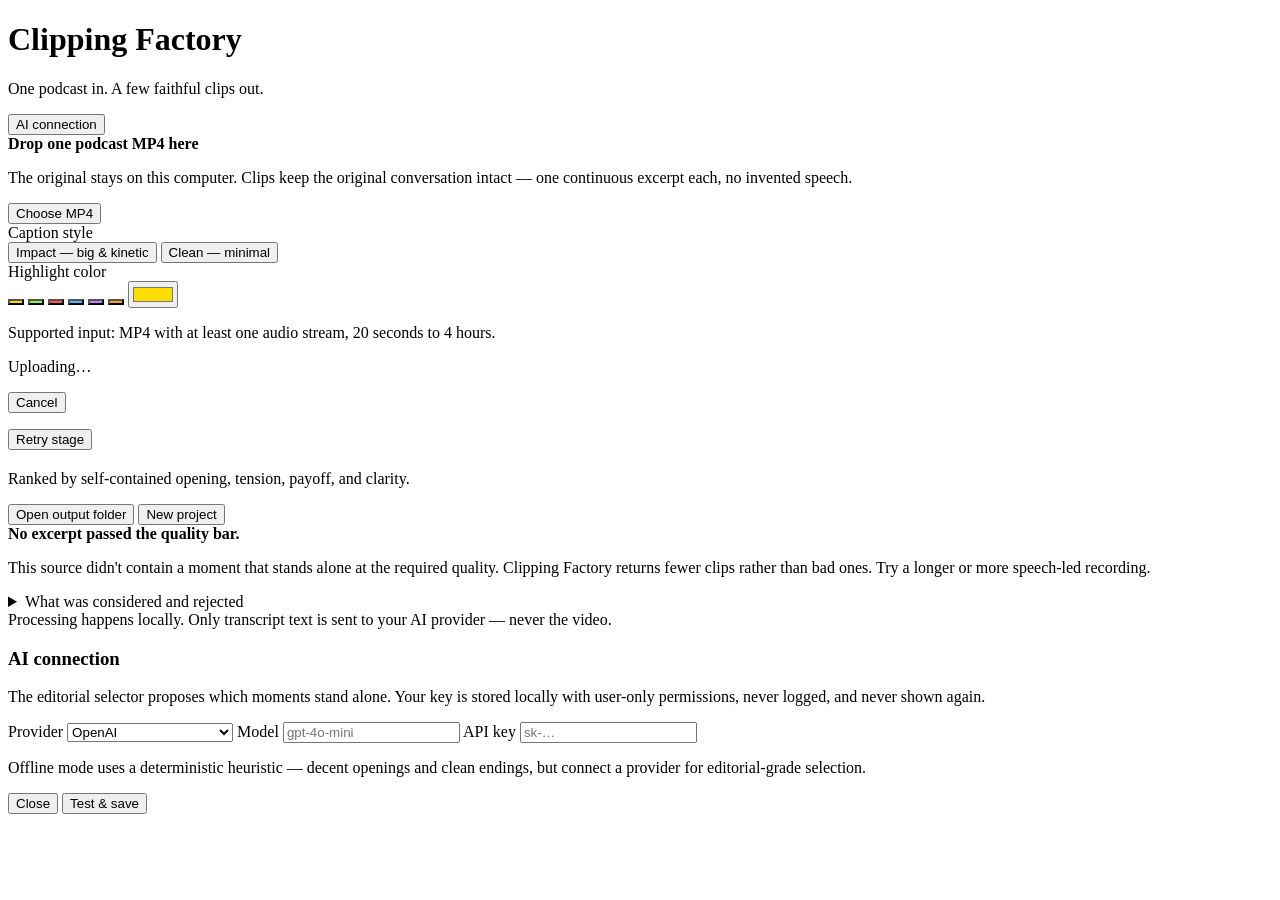
==== static/index.html @ 66ac137c "chore: snapshot original clipping factory" ====
<!doctype html>
<html lang="en">
<head>
  <meta charset="utf-8">
  <meta name="viewport" content="width=device-width, initial-scale=1">
  <title>Clipping Factory</title>
  <link rel="stylesheet" href="/styles.css">
</head>
<body>
  <div class="shell">
    <header>
      <div>
        <h1>Clipping Factory</h1>
        <p class="muted tagline">One podcast in. A few faithful clips out.</p>
      </div>
      <button id="ai-btn" type="button">
        <span id="ai-dot" class="dot"></span>
        <span id="ai-label">AI connection</span>
      </button>
    </header>

    <div id="setup-banner" class="banner hidden"></div>
    <div id="warning-banner" class="banner warn hidden"></div>

    <!-- Empty / import state -->
    <section id="upload-state">
      <div id="drop" class="upload">
        <strong>Drop one podcast MP4 here</strong>
        <p class="muted">The original stays on this computer. Clips keep the original conversation intact — one continuous excerpt each, no invented speech.</p>
        <button id="choose-btn" class="primary" type="button">Choose MP4</button>
        <input id="file-input" type="file" accept="video/mp4,.mp4,.m4v" hidden>
        <div class="style-pick">
          <span class="muted small">Caption style</span>
          <div class="seg" role="radiogroup">
            <button type="button" class="seg-btn active" data-style="impact">Impact — big &amp; kinetic</button>
            <button type="button" class="seg-btn" data-style="clean">Clean — minimal</button>
          </div>
        </div>
        <div class="style-pick">
          <span class="muted small">Highlight color</span>
          <div class="swatches" role="radiogroup">
            <button type="button" class="swatch active" data-color="#FFDD00" style="background:#FFDD00" title="Yellow"></button>
            <button type="button" class="swatch" data-color="#7CFF4F" style="background:#7CFF4F" title="Green"></button>
            <button type="button" class="swatch" data-color="#FF4F4F" style="background:#FF4F4F" title="Red"></button>
            <button type="button" class="swatch" data-color="#4FB5FF" style="background:#4FB5FF" title="Blue"></button>
            <button type="button" class="swatch" data-color="#C77DFF" style="background:#C77DFF" title="Purple"></button>
            <button type="button" class="swatch" data-color="#FF9F1C" style="background:#FF9F1C" title="Orange"></button>
            <input type="color" id="custom-color" value="#FFDD00" title="Custom color">
          </div>
        </div>
        <p class="muted small">Supported input: MP4 with at least one audio stream, 20 seconds to 4 hours.</p>
      </div>
      <div id="upload-progress" class="hidden">
        <p id="upload-label">Uploading…</p>
        <div class="bar"><div id="upload-bar" class="bar-fill"></div></div>
      </div>
    </section>

    <!-- Processing state -->
    <section id="processing-state" class="hidden">
      <div class="source-line">
        <div>
          <span id="source-name" class="source-name"></span>
          <span id="source-meta" class="muted"></span>
        </div>
        <button id="cancel-btn" type="button">Cancel</button>
      </div>
      <div id="stages" class="progress"></div>
      <div id="current-op" class="current-op hidden">
        <span class="spinner"></span>
        <span id="current-op-text"></span>
        <span id="elapsed" class="muted"></span>
      </div>
      <div id="error-box" class="error hidden">
        <div>
          <strong id="error-stage"></strong>
          <p id="error-text"></p>
        </div>
        <button id="retry-btn" class="primary" type="button">Retry stage</button>
      </div>
    </section>

    <!-- Results state -->
    <section id="results-state" class="hidden">
      <div class="results-head">
        <div>
          <h2 id="results-title"></h2>
          <p class="muted" id="results-sub">Ranked by self-contained opening, tension, payoff, and clarity.</p>
        </div>
        <div class="results-actions">
          <button id="open-folder-btn" type="button">Open output folder</button>
          <button id="new-project-btn" type="button">New project</button>
        </div>
      </div>
      <div id="clips"></div>
      <div id="empty-results" class="empty-results hidden">
        <strong>No excerpt passed the quality bar.</strong>
        <p class="muted">This source didn't contain a moment that stands alone at the required quality. Clipping Factory returns fewer clips rather than bad ones. Try a longer or more speech-led recording.</p>
      </div>
      <details id="rejected-details" class="rejected hidden">
        <summary>What was considered and rejected</summary>
        <div id="rejected-list"></div>
      </details>
    </section>

    <footer class="muted small">
      Processing happens locally. Only transcript text is sent to your AI provider — never the video.
    </footer>
  </div>

  <!-- AI connection modal -->
  <div id="modal-backdrop" class="modal-backdrop hidden">
    <div class="modal">
      <h3>AI connection</h3>
      <p class="muted small">The editorial selector proposes which moments stand alone. Your key is stored locally with user-only permissions, never logged, and never shown again.</p>
      <label>Provider
        <select id="provider">
          <option value="openai">OpenAI</option>
          <option value="anthropic">Anthropic</option>
          <option value="offline">Offline heuristic (no key)</option>
        </select>
      </label>
      <label id="model-row">Model
        <input id="model" type="text" placeholder="gpt-4o-mini">
      </label>
      <label id="key-row">API key
        <input id="api-key" type="password" placeholder="sk-…" autocomplete="off">
      </label>
      <p id="offline-note" class="muted small hidden">Offline mode uses a deterministic heuristic — decent openings and clean endings, but connect a provider for editorial-grade selection.</p>
      <p id="test-result" class="small hidden"></p>
      <div class="modal-actions">
        <button id="modal-close" type="button">Close</button>
        <button id="test-save" class="primary" type="button">Test &amp; save</button>
      </div>
    </div>
  </div>

  <script src="/app.js"></script>
</body>
</html>
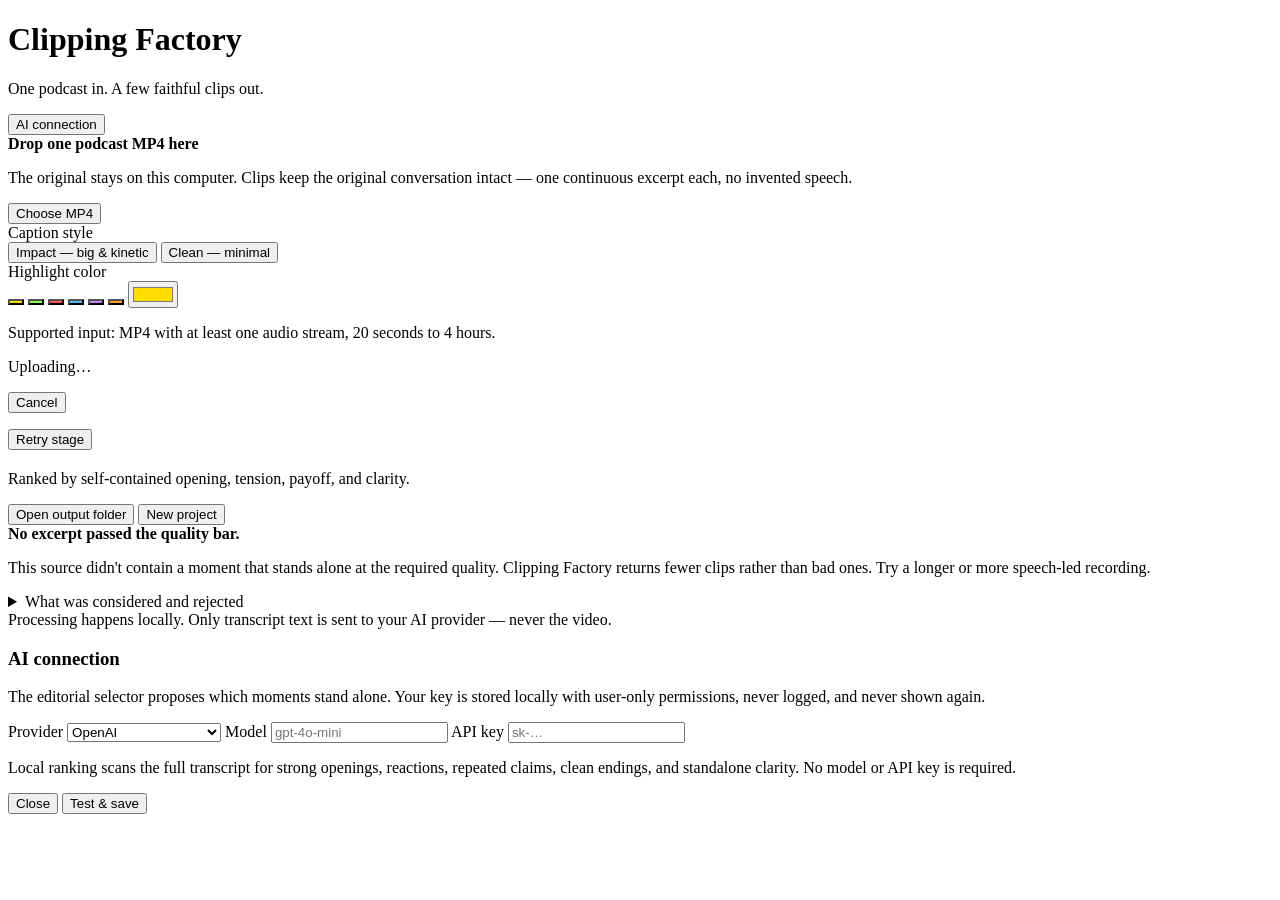
==== commit 85ceaba5: "improve(ui): explain model-free local ranking" ====
--- a/static/index.html
+++ b/static/index.html
@@ -117,7 +117,7 @@
         <select id="provider">
           <option value="openai">OpenAI</option>
           <option value="anthropic">Anthropic</option>
-          <option value="offline">Offline heuristic (no key)</option>
+          <option value="offline">Local ranking (no key)</option>
         </select>
       </label>
       <label id="model-row">Model
@@ -126,7 +126,7 @@
       <label id="key-row">API key
         <input id="api-key" type="password" placeholder="sk-…" autocomplete="off">
       </label>
-      <p id="offline-note" class="muted small hidden">Offline mode uses a deterministic heuristic — decent openings and clean endings, but connect a provider for editorial-grade selection.</p>
+      <p id="offline-note" class="muted small hidden">Local ranking scans the full transcript for strong openings, reactions, repeated claims, clean endings, and standalone clarity. No model or API key is required.</p>
       <p id="test-result" class="small hidden"></p>
       <div class="modal-actions">
         <button id="modal-close" type="button">Close</button>
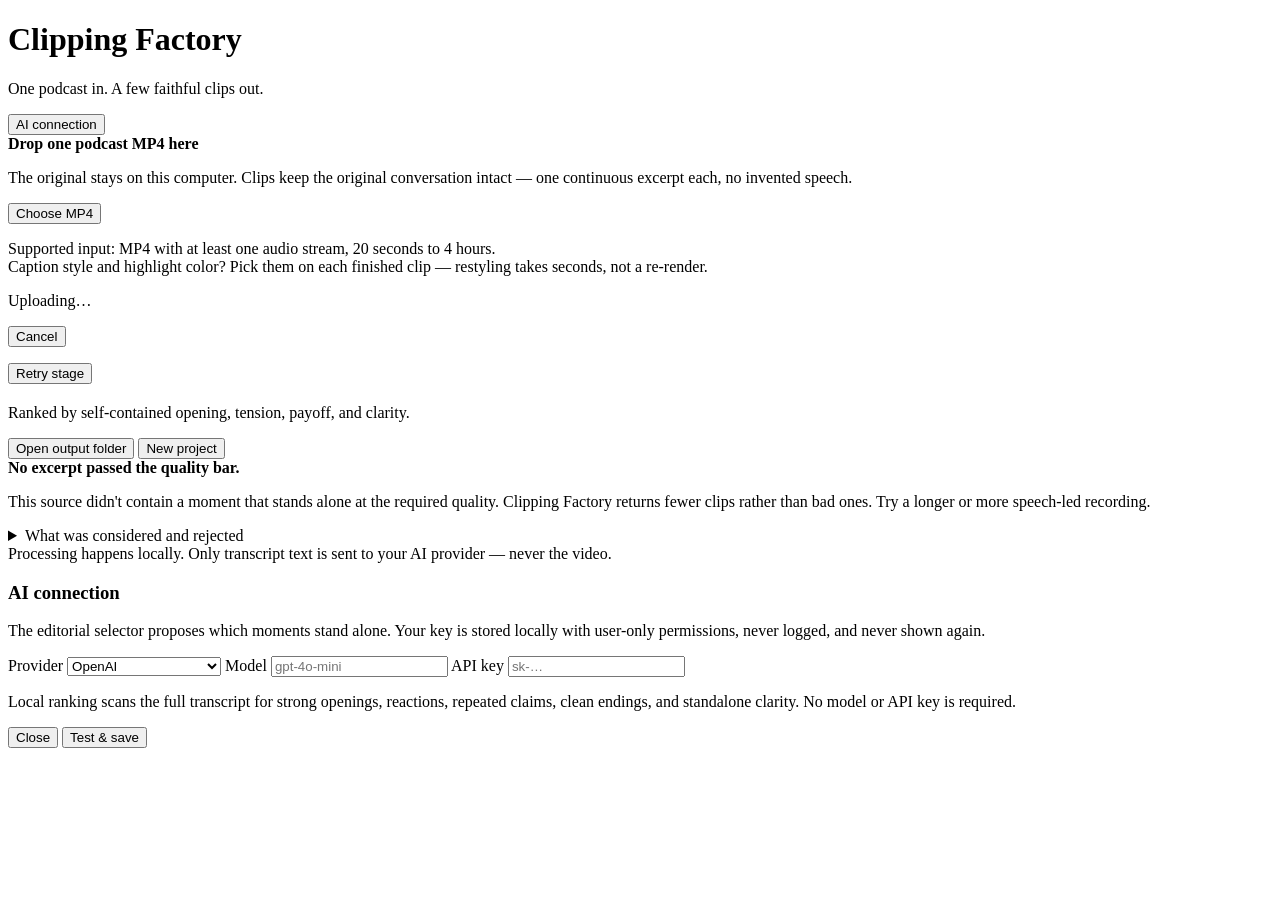
==== commit 74765053: "feat: post-render caption restyling via two-pass rendering" ====
--- a/static/index.html
+++ b/static/index.html
@@ -29,26 +29,8 @@
         <p class="muted">The original stays on this computer. Clips keep the original conversation intact — one continuous excerpt each, no invented speech.</p>
         <button id="choose-btn" class="primary" type="button">Choose MP4</button>
         <input id="file-input" type="file" accept="video/mp4,.mp4,.m4v" hidden>
-        <div class="style-pick">
-          <span class="muted small">Caption style</span>
-          <div class="seg" role="radiogroup">
-            <button type="button" class="seg-btn active" data-style="impact">Impact — big &amp; kinetic</button>
-            <button type="button" class="seg-btn" data-style="clean">Clean — minimal</button>
-          </div>
-        </div>
-        <div class="style-pick">
-          <span class="muted small">Highlight color</span>
-          <div class="swatches" role="radiogroup">
-            <button type="button" class="swatch active" data-color="#FFDD00" style="background:#FFDD00" title="Yellow"></button>
-            <button type="button" class="swatch" data-color="#7CFF4F" style="background:#7CFF4F" title="Green"></button>
-            <button type="button" class="swatch" data-color="#FF4F4F" style="background:#FF4F4F" title="Red"></button>
-            <button type="button" class="swatch" data-color="#4FB5FF" style="background:#4FB5FF" title="Blue"></button>
-            <button type="button" class="swatch" data-color="#C77DFF" style="background:#C77DFF" title="Purple"></button>
-            <button type="button" class="swatch" data-color="#FF9F1C" style="background:#FF9F1C" title="Orange"></button>
-            <input type="color" id="custom-color" value="#FFDD00" title="Custom color">
-          </div>
-        </div>
-        <p class="muted small">Supported input: MP4 with at least one audio stream, 20 seconds to 4 hours.</p>
+        <p class="muted small">Supported input: MP4 with at least one audio stream, 20 seconds to 4 hours.<br>
+        Caption style and highlight color? Pick them on each finished clip — restyling takes seconds, not a re-render.</p>
       </div>
       <div id="upload-progress" class="hidden">
         <p id="upload-label">Uploading…</p>
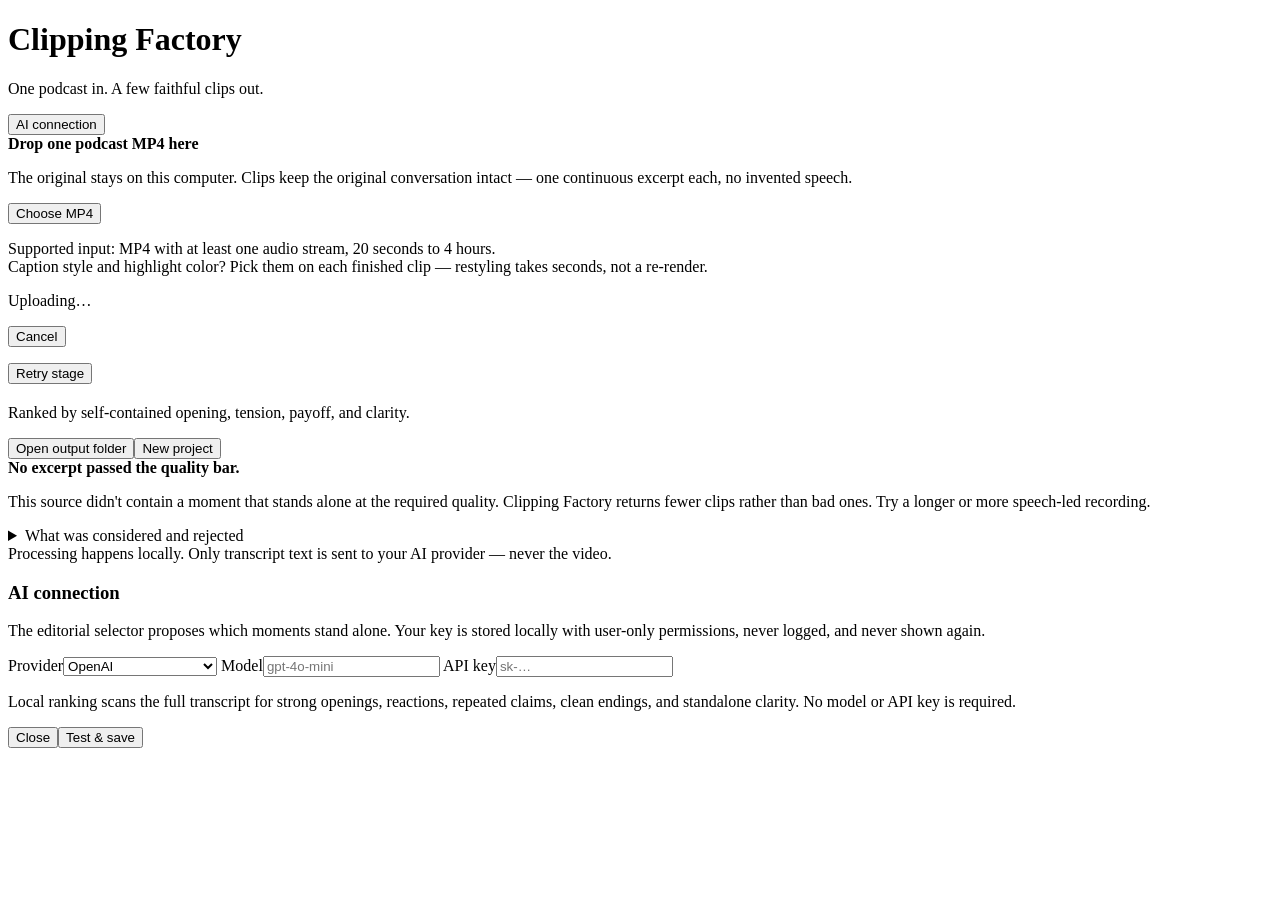
==== commit 6178bf77: "feat: add keyboard-first swipe review theater" ====
--- a/static/index.html
+++ b/static/index.html
@@ -5,6 +5,35 @@
   <meta name="viewport" content="width=device-width, initial-scale=1">
   <title>Clipping Factory</title>
   <link rel="stylesheet" href="/styles.css">
+  <style>
+    .review-theater[hidden] { display: none; }
+    .review-theater { position: fixed; inset: 0; z-index: 1000; background: rgba(10,10,10,.97); color: #f7f7f2; display: grid; grid-template-rows: auto 1fr auto; padding: 22px; }
+    .review-top, .review-bottom { display: flex; align-items: center; justify-content: space-between; gap: 18px; }
+    .review-top { padding-bottom: 16px; }
+    .review-bottom { padding-top: 16px; }
+    .review-stage { min-height: 0; display: grid; grid-template-columns: minmax(0, 1fr) minmax(260px, 360px); gap: 24px; align-items: center; justify-content: center; }
+    .review-stage video { width: 100%; height: 100%; max-height: calc(100vh - 190px); object-fit: contain; border-radius: 10px; background: #000; }
+    .review-copy h2 { font-size: clamp(24px, 3vw, 42px); line-height: 1.08; margin: 0 0 14px; }
+    .review-copy p { color: #b8b8b0; line-height: 1.55; }
+    .review-kbd { font-size: 12px; color: #a7a79f; }
+    .review-decisions { display: flex; gap: 10px; flex-wrap: wrap; }
+    .review-decisions button { border-color: #777; background: #191919; color: #fff; min-width: 110px; }
+    .review-decisions button.active { background: #f5f5ef; color: #111; border-color: #f5f5ef; }
+    .review-close { background: transparent; color: #fff; border-color: #666; }
+    .review-counts { color: #aaa; font-size: 13px; }
+    .review-badge { display: inline-flex; align-items: center; margin: 0 0 8px 8px; padding: 3px 8px; border: 1px solid #aaa; border-radius: 999px; font-size: 11px; text-transform: uppercase; letter-spacing: .06em; }
+    .clip.review-skip { opacity: .52; }
+    #review-clips-btn { white-space: nowrap; }
+    @media (max-width: 760px) {
+      .review-theater { padding: 14px; }
+      .review-stage { grid-template-columns: 1fr; grid-template-rows: minmax(0, 1fr) auto; gap: 12px; }
+      .review-stage video { max-height: 58vh; }
+      .review-copy h2 { font-size: 24px; }
+      .review-copy p { margin: 8px 0; }
+      .review-bottom { align-items: flex-end; }
+      .review-decisions button { min-width: 82px; }
+    }
+  </style>
 </head>
 <body>
   <div class="shell">
@@ -13,110 +42,178 @@
         <h1>Clipping Factory</h1>
         <p class="muted tagline">One podcast in. A few faithful clips out.</p>
       </div>
-      <button id="ai-btn" type="button">
-        <span id="ai-dot" class="dot"></span>
-        <span id="ai-label">AI connection</span>
-      </button>
+      <button id="ai-btn" type="button"><span id="ai-dot" class="dot"></span><span id="ai-label">AI connection</span></button>
     </header>
-
     <div id="setup-banner" class="banner hidden"></div>
     <div id="warning-banner" class="banner warn hidden"></div>
-
-    <!-- Empty / import state -->
     <section id="upload-state">
       <div id="drop" class="upload">
         <strong>Drop one podcast MP4 here</strong>
         <p class="muted">The original stays on this computer. Clips keep the original conversation intact — one continuous excerpt each, no invented speech.</p>
         <button id="choose-btn" class="primary" type="button">Choose MP4</button>
         <input id="file-input" type="file" accept="video/mp4,.mp4,.m4v" hidden>
-        <p class="muted small">Supported input: MP4 with at least one audio stream, 20 seconds to 4 hours.<br>
-        Caption style and highlight color? Pick them on each finished clip — restyling takes seconds, not a re-render.</p>
+        <p class="muted small">Supported input: MP4 with at least one audio stream, 20 seconds to 4 hours.<br>Caption style and highlight color? Pick them on each finished clip — restyling takes seconds, not a re-render.</p>
       </div>
-      <div id="upload-progress" class="hidden">
-        <p id="upload-label">Uploading…</p>
-        <div class="bar"><div id="upload-bar" class="bar-fill"></div></div>
-      </div>
+      <div id="upload-progress" class="hidden"><p id="upload-label">Uploading…</p><div class="bar"><div id="upload-bar" class="bar-fill"></div></div></div>
     </section>
-
-    <!-- Processing state -->
     <section id="processing-state" class="hidden">
-      <div class="source-line">
-        <div>
-          <span id="source-name" class="source-name"></span>
-          <span id="source-meta" class="muted"></span>
-        </div>
-        <button id="cancel-btn" type="button">Cancel</button>
-      </div>
+      <div class="source-line"><div><span id="source-name" class="source-name"></span><span id="source-meta" class="muted"></span></div><button id="cancel-btn" type="button">Cancel</button></div>
       <div id="stages" class="progress"></div>
-      <div id="current-op" class="current-op hidden">
-        <span class="spinner"></span>
-        <span id="current-op-text"></span>
-        <span id="elapsed" class="muted"></span>
-      </div>
-      <div id="error-box" class="error hidden">
-        <div>
-          <strong id="error-stage"></strong>
-          <p id="error-text"></p>
-        </div>
-        <button id="retry-btn" class="primary" type="button">Retry stage</button>
-      </div>
+      <div id="current-op" class="current-op hidden"><span class="spinner"></span><span id="current-op-text"></span><span id="elapsed" class="muted"></span></div>
+      <div id="error-box" class="error hidden"><div><strong id="error-stage"></strong><p id="error-text"></p></div><button id="retry-btn" class="primary" type="button">Retry stage</button></div>
     </section>
-
-    <!-- Results state -->
     <section id="results-state" class="hidden">
       <div class="results-head">
-        <div>
-          <h2 id="results-title"></h2>
-          <p class="muted" id="results-sub">Ranked by self-contained opening, tension, payoff, and clarity.</p>
-        </div>
-        <div class="results-actions">
-          <button id="open-folder-btn" type="button">Open output folder</button>
-          <button id="new-project-btn" type="button">New project</button>
-        </div>
+        <div><h2 id="results-title"></h2><p class="muted" id="results-sub">Ranked by self-contained opening, tension, payoff, and clarity.</p></div>
+        <div class="results-actions"><button id="review-clips-btn" type="button" hidden>Review clips</button><button id="open-folder-btn" type="button">Open output folder</button><button id="new-project-btn" type="button">New project</button></div>
       </div>
       <div id="clips"></div>
-      <div id="empty-results" class="empty-results hidden">
-        <strong>No excerpt passed the quality bar.</strong>
-        <p class="muted">This source didn't contain a moment that stands alone at the required quality. Clipping Factory returns fewer clips rather than bad ones. Try a longer or more speech-led recording.</p>
-      </div>
-      <details id="rejected-details" class="rejected hidden">
-        <summary>What was considered and rejected</summary>
-        <div id="rejected-list"></div>
-      </details>
+      <div id="empty-results" class="empty-results hidden"><strong>No excerpt passed the quality bar.</strong><p class="muted">This source didn't contain a moment that stands alone at the required quality. Clipping Factory returns fewer clips rather than bad ones. Try a longer or more speech-led recording.</p></div>
+      <details id="rejected-details" class="rejected hidden"><summary>What was considered and rejected</summary><div id="rejected-list"></div></details>
     </section>
-
-    <footer class="muted small">
-      Processing happens locally. Only transcript text is sent to your AI provider — never the video.
-    </footer>
+    <footer class="muted small">Processing happens locally. Only transcript text is sent to your AI provider — never the video.</footer>
   </div>
-
-  <!-- AI connection modal -->
   <div id="modal-backdrop" class="modal-backdrop hidden">
     <div class="modal">
       <h3>AI connection</h3>
       <p class="muted small">The editorial selector proposes which moments stand alone. Your key is stored locally with user-only permissions, never logged, and never shown again.</p>
-      <label>Provider
-        <select id="provider">
-          <option value="openai">OpenAI</option>
-          <option value="anthropic">Anthropic</option>
-          <option value="offline">Local ranking (no key)</option>
-        </select>
-      </label>
-      <label id="model-row">Model
-        <input id="model" type="text" placeholder="gpt-4o-mini">
-      </label>
-      <label id="key-row">API key
-        <input id="api-key" type="password" placeholder="sk-…" autocomplete="off">
-      </label>
+      <label>Provider<select id="provider"><option value="openai">OpenAI</option><option value="anthropic">Anthropic</option><option value="offline">Local ranking (no key)</option></select></label>
+      <label id="model-row">Model<input id="model" type="text" placeholder="gpt-4o-mini"></label>
+      <label id="key-row">API key<input id="api-key" type="password" placeholder="sk-…" autocomplete="off"></label>
       <p id="offline-note" class="muted small hidden">Local ranking scans the full transcript for strong openings, reactions, repeated claims, clean endings, and standalone clarity. No model or API key is required.</p>
       <p id="test-result" class="small hidden"></p>
-      <div class="modal-actions">
-        <button id="modal-close" type="button">Close</button>
-        <button id="test-save" class="primary" type="button">Test &amp; save</button>
-      </div>
+      <div class="modal-actions"><button id="modal-close" type="button">Close</button><button id="test-save" class="primary" type="button">Test &amp; save</button></div>
     </div>
   </div>
+  <div id="review-theater" class="review-theater" role="dialog" aria-modal="true" aria-label="Clip review theater" hidden>
+    <div class="review-top"><div><strong id="review-progress">1 / 1</strong><span id="review-counts" class="review-counts"></span></div><button id="review-close" class="review-close" type="button">Close · Esc</button></div>
+    <div class="review-stage"><video id="review-video" controls playsinline></video><div class="review-copy"><h2 id="review-title"></h2><p id="review-reason"></p><div class="review-kbd">← → navigate · Space play/pause · 1 Keep · 2 Maybe · 3 Skip</div></div></div>
+    <div class="review-bottom"><div class="review-decisions"><button type="button" data-review-decision="keep">1 · Keep</button><button type="button" data-review-decision="maybe">2 · Maybe</button><button type="button" data-review-decision="skip">3 · Skip</button></div><span class="review-counts">Decide and jump to the next clip</span></div>
+  </div>
+  <script src="/app.js"></script>
+  <script>
+    (() => {
+      const STORAGE_KEY = "cf-review-decisions-v1";
+      const clipsRoot = document.getElementById("clips");
+      const results = document.getElementById("results-state");
+      const openBtn = document.getElementById("review-clips-btn");
+      const theater = document.getElementById("review-theater");
+      const video = document.getElementById("review-video");
+      const title = document.getElementById("review-title");
+      const reason = document.getElementById("review-reason");
+      const progress = document.getElementById("review-progress");
+      const counts = document.getElementById("review-counts");
+      const decisionBtns = [...theater.querySelectorAll("[data-review-decision]")];
+      let items = [];
+      let index = 0;
+      let decisions = loadDecisions();
 
-  <script src="/app.js"></script>
+      function loadDecisions() {
+        try { return JSON.parse(localStorage.getItem(STORAGE_KEY) || "{}") || {}; }
+        catch (_) { return {}; }
+      }
+      function saveDecisions() {
+        try { localStorage.setItem(STORAGE_KEY, JSON.stringify(decisions)); } catch (_) {}
+      }
+      function keyFor(src) {
+        try { return new URL(src, location.href).pathname; } catch (_) { return src; }
+      }
+      function collect() {
+        items = [...clipsRoot.querySelectorAll("article.clip")].flatMap((card) => {
+          const player = card.querySelector(".preview video");
+          if (!player) return [];
+          return [{ card, player, key: keyFor(player.src), title: card.querySelector("h3")?.textContent || "Untitled clip", reason: card.querySelector(".why")?.textContent || "" }];
+        });
+        openBtn.hidden = items.length === 0;
+        applyCardDecisions();
+        if (!theater.hidden) {
+          if (!items.length) closeReview();
+          else { index = Math.min(index, items.length - 1); showCurrent(false); }
+        }
+      }
+      function applyCardDecisions() {
+        for (const item of items) {
+          item.card.querySelector(".review-badge")?.remove();
+          item.card.classList.remove("review-skip");
+          const decision = decisions[item.key];
+          if (!decision) continue;
+          const badge = document.createElement("span");
+          badge.className = "review-badge";
+          badge.textContent = decision;
+          item.card.querySelector(".rank")?.appendChild(badge);
+          item.card.classList.toggle("review-skip", decision === "skip");
+        }
+      }
+      function updateCounts() {
+        const currentKeys = new Set(items.map((item) => item.key));
+        const tally = { keep: 0, maybe: 0, skip: 0 };
+        for (const [key, value] of Object.entries(decisions)) if (currentKeys.has(key) && value in tally) tally[value]++;
+        counts.textContent = ` · ${tally.keep} keep · ${tally.maybe} maybe · ${tally.skip} skip`;
+      }
+      function showCurrent(autoplay = true) {
+        const item = items[index];
+        if (!item) return;
+        if (video.src !== item.player.src) video.src = item.player.src;
+        title.textContent = item.title;
+        reason.textContent = item.reason;
+        progress.textContent = `${index + 1} / ${items.length}`;
+        updateCounts();
+        const current = decisions[item.key];
+        for (const button of decisionBtns) button.classList.toggle("active", button.dataset.reviewDecision === current);
+        if (autoplay) video.play().catch(() => {});
+      }
+      function openReview() {
+        collect();
+        if (!items.length) return;
+        index = Math.max(0, items.findIndex((item) => !decisions[item.key]));
+        theater.hidden = false;
+        document.body.style.overflow = "hidden";
+        showCurrent(true);
+      }
+      function closeReview() {
+        video.pause();
+        theater.hidden = true;
+        document.body.style.overflow = "";
+        applyCardDecisions();
+      }
+      function decide(value) {
+        const item = items[index];
+        if (!item) return;
+        decisions[item.key] = value;
+        saveDecisions();
+        applyCardDecisions();
+        if (index < items.length - 1) { index++; showCurrent(true); }
+        else showCurrent(false);
+      }
+      function move(delta) {
+        const next = Math.max(0, Math.min(items.length - 1, index + delta));
+        if (next !== index) { index = next; showCurrent(true); }
+      }
+      function typingTarget(target) {
+        return target instanceof Element && (target.matches("input, select, textarea") || target.isContentEditable);
+      }
+
+      openBtn.addEventListener("click", openReview);
+      document.getElementById("review-close").addEventListener("click", closeReview);
+      for (const button of decisionBtns) button.addEventListener("click", () => decide(button.dataset.reviewDecision));
+      theater.addEventListener("click", (event) => { if (event.target === theater) closeReview(); });
+      document.addEventListener("keydown", (event) => {
+        if (typingTarget(event.target)) return;
+        if (theater.hidden) {
+          if ((event.key === "r" || event.key === "R") && !results.classList.contains("hidden") && items.length) { event.preventDefault(); openReview(); }
+          return;
+        }
+        if (event.key === "Escape") closeReview();
+        else if (event.key === "ArrowLeft") { event.preventDefault(); move(-1); }
+        else if (event.key === "ArrowRight") { event.preventDefault(); move(1); }
+        else if (event.key === " ") { event.preventDefault(); video.paused ? video.play().catch(() => {}) : video.pause(); }
+        else if (event.key === "1") decide("keep");
+        else if (event.key === "2") decide("maybe");
+        else if (event.key === "3") decide("skip");
+      });
+      new MutationObserver(collect).observe(clipsRoot, { childList: true, subtree: true });
+      collect();
+    })();
+  </script>
 </body>
 </html>
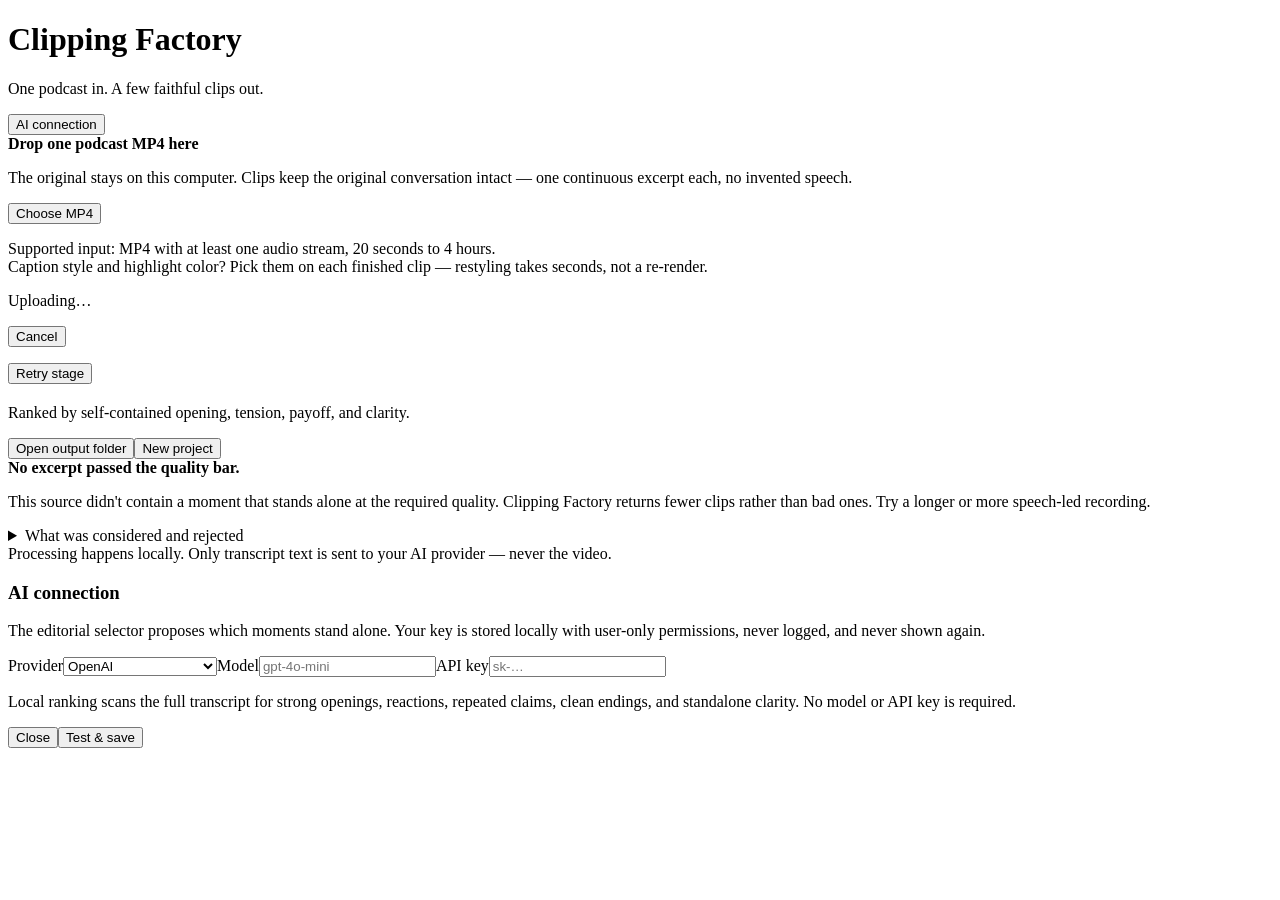
==== commit e23c77fc: "fix: make review badge mutation handling stable" ====
--- a/static/index.html
+++ b/static/index.html
@@ -6,214 +6,41 @@
   <title>Clipping Factory</title>
   <link rel="stylesheet" href="/styles.css">
   <style>
-    .review-theater[hidden] { display: none; }
-    .review-theater { position: fixed; inset: 0; z-index: 1000; background: rgba(10,10,10,.97); color: #f7f7f2; display: grid; grid-template-rows: auto 1fr auto; padding: 22px; }
-    .review-top, .review-bottom { display: flex; align-items: center; justify-content: space-between; gap: 18px; }
-    .review-top { padding-bottom: 16px; }
-    .review-bottom { padding-top: 16px; }
-    .review-stage { min-height: 0; display: grid; grid-template-columns: minmax(0, 1fr) minmax(260px, 360px); gap: 24px; align-items: center; justify-content: center; }
-    .review-stage video { width: 100%; height: 100%; max-height: calc(100vh - 190px); object-fit: contain; border-radius: 10px; background: #000; }
-    .review-copy h2 { font-size: clamp(24px, 3vw, 42px); line-height: 1.08; margin: 0 0 14px; }
-    .review-copy p { color: #b8b8b0; line-height: 1.55; }
-    .review-kbd { font-size: 12px; color: #a7a79f; }
-    .review-decisions { display: flex; gap: 10px; flex-wrap: wrap; }
-    .review-decisions button { border-color: #777; background: #191919; color: #fff; min-width: 110px; }
-    .review-decisions button.active { background: #f5f5ef; color: #111; border-color: #f5f5ef; }
-    .review-close { background: transparent; color: #fff; border-color: #666; }
-    .review-counts { color: #aaa; font-size: 13px; }
-    .review-badge { display: inline-flex; align-items: center; margin: 0 0 8px 8px; padding: 3px 8px; border: 1px solid #aaa; border-radius: 999px; font-size: 11px; text-transform: uppercase; letter-spacing: .06em; }
-    .clip.review-skip { opacity: .52; }
-    #review-clips-btn { white-space: nowrap; }
-    @media (max-width: 760px) {
-      .review-theater { padding: 14px; }
-      .review-stage { grid-template-columns: 1fr; grid-template-rows: minmax(0, 1fr) auto; gap: 12px; }
-      .review-stage video { max-height: 58vh; }
-      .review-copy h2 { font-size: 24px; }
-      .review-copy p { margin: 8px 0; }
-      .review-bottom { align-items: flex-end; }
-      .review-decisions button { min-width: 82px; }
-    }
+    .review-theater[hidden]{display:none}.review-theater{position:fixed;inset:0;z-index:1000;background:rgba(10,10,10,.97);color:#f7f7f2;display:grid;grid-template-rows:auto 1fr auto;padding:22px}.review-top,.review-bottom{display:flex;align-items:center;justify-content:space-between;gap:18px}.review-top{padding-bottom:16px}.review-bottom{padding-top:16px}.review-stage{min-height:0;display:grid;grid-template-columns:minmax(0,1fr) minmax(260px,360px);gap:24px;align-items:center}.review-stage video{width:100%;height:100%;max-height:calc(100vh - 190px);object-fit:contain;border-radius:10px;background:#000}.review-copy h2{font-size:clamp(24px,3vw,42px);line-height:1.08;margin:0 0 14px}.review-copy p{color:#b8b8b0;line-height:1.55}.review-kbd,.review-counts{font-size:12px;color:#aaa}.review-decisions{display:flex;gap:10px;flex-wrap:wrap}.review-decisions button{border-color:#777;background:#191919;color:#fff;min-width:110px}.review-decisions button.active{background:#f5f5ef;color:#111;border-color:#f5f5ef}.review-close{background:transparent;color:#fff;border-color:#666}.review-badge{display:inline-flex;align-items:center;margin:0 0 8px 8px;padding:3px 8px;border:1px solid #aaa;border-radius:999px;font-size:11px;text-transform:uppercase;letter-spacing:.06em}.clip.review-skip{opacity:.52}#review-clips-btn{white-space:nowrap}@media(max-width:760px){.review-theater{padding:14px}.review-stage{grid-template-columns:1fr;grid-template-rows:minmax(0,1fr) auto;gap:12px}.review-stage video{max-height:58vh}.review-copy h2{font-size:24px}.review-bottom{align-items:flex-end}.review-decisions button{min-width:82px}}
   </style>
 </head>
 <body>
   <div class="shell">
-    <header>
-      <div>
-        <h1>Clipping Factory</h1>
-        <p class="muted tagline">One podcast in. A few faithful clips out.</p>
-      </div>
-      <button id="ai-btn" type="button"><span id="ai-dot" class="dot"></span><span id="ai-label">AI connection</span></button>
-    </header>
-    <div id="setup-banner" class="banner hidden"></div>
-    <div id="warning-banner" class="banner warn hidden"></div>
-    <section id="upload-state">
-      <div id="drop" class="upload">
-        <strong>Drop one podcast MP4 here</strong>
-        <p class="muted">The original stays on this computer. Clips keep the original conversation intact — one continuous excerpt each, no invented speech.</p>
-        <button id="choose-btn" class="primary" type="button">Choose MP4</button>
-        <input id="file-input" type="file" accept="video/mp4,.mp4,.m4v" hidden>
-        <p class="muted small">Supported input: MP4 with at least one audio stream, 20 seconds to 4 hours.<br>Caption style and highlight color? Pick them on each finished clip — restyling takes seconds, not a re-render.</p>
-      </div>
-      <div id="upload-progress" class="hidden"><p id="upload-label">Uploading…</p><div class="bar"><div id="upload-bar" class="bar-fill"></div></div></div>
-    </section>
-    <section id="processing-state" class="hidden">
-      <div class="source-line"><div><span id="source-name" class="source-name"></span><span id="source-meta" class="muted"></span></div><button id="cancel-btn" type="button">Cancel</button></div>
-      <div id="stages" class="progress"></div>
-      <div id="current-op" class="current-op hidden"><span class="spinner"></span><span id="current-op-text"></span><span id="elapsed" class="muted"></span></div>
-      <div id="error-box" class="error hidden"><div><strong id="error-stage"></strong><p id="error-text"></p></div><button id="retry-btn" class="primary" type="button">Retry stage</button></div>
-    </section>
-    <section id="results-state" class="hidden">
-      <div class="results-head">
-        <div><h2 id="results-title"></h2><p class="muted" id="results-sub">Ranked by self-contained opening, tension, payoff, and clarity.</p></div>
-        <div class="results-actions"><button id="review-clips-btn" type="button" hidden>Review clips</button><button id="open-folder-btn" type="button">Open output folder</button><button id="new-project-btn" type="button">New project</button></div>
-      </div>
-      <div id="clips"></div>
-      <div id="empty-results" class="empty-results hidden"><strong>No excerpt passed the quality bar.</strong><p class="muted">This source didn't contain a moment that stands alone at the required quality. Clipping Factory returns fewer clips rather than bad ones. Try a longer or more speech-led recording.</p></div>
-      <details id="rejected-details" class="rejected hidden"><summary>What was considered and rejected</summary><div id="rejected-list"></div></details>
-    </section>
+    <header><div><h1>Clipping Factory</h1><p class="muted tagline">One podcast in. A few faithful clips out.</p></div><button id="ai-btn" type="button"><span id="ai-dot" class="dot"></span><span id="ai-label">AI connection</span></button></header>
+    <div id="setup-banner" class="banner hidden"></div><div id="warning-banner" class="banner warn hidden"></div>
+    <section id="upload-state"><div id="drop" class="upload"><strong>Drop one podcast MP4 here</strong><p class="muted">The original stays on this computer. Clips keep the original conversation intact — one continuous excerpt each, no invented speech.</p><button id="choose-btn" class="primary" type="button">Choose MP4</button><input id="file-input" type="file" accept="video/mp4,.mp4,.m4v" hidden><p class="muted small">Supported input: MP4 with at least one audio stream, 20 seconds to 4 hours.<br>Caption style and highlight color? Pick them on each finished clip — restyling takes seconds, not a re-render.</p></div><div id="upload-progress" class="hidden"><p id="upload-label">Uploading…</p><div class="bar"><div id="upload-bar" class="bar-fill"></div></div></div></section>
+    <section id="processing-state" class="hidden"><div class="source-line"><div><span id="source-name" class="source-name"></span><span id="source-meta" class="muted"></span></div><button id="cancel-btn" type="button">Cancel</button></div><div id="stages" class="progress"></div><div id="current-op" class="current-op hidden"><span class="spinner"></span><span id="current-op-text"></span><span id="elapsed" class="muted"></span></div><div id="error-box" class="error hidden"><div><strong id="error-stage"></strong><p id="error-text"></p></div><button id="retry-btn" class="primary" type="button">Retry stage</button></div></section>
+    <section id="results-state" class="hidden"><div class="results-head"><div><h2 id="results-title"></h2><p class="muted" id="results-sub">Ranked by self-contained opening, tension, payoff, and clarity.</p></div><div class="results-actions"><button id="review-clips-btn" type="button" hidden>Review clips</button><button id="open-folder-btn" type="button">Open output folder</button><button id="new-project-btn" type="button">New project</button></div></div><div id="clips"></div><div id="empty-results" class="empty-results hidden"><strong>No excerpt passed the quality bar.</strong><p class="muted">This source didn't contain a moment that stands alone at the required quality. Clipping Factory returns fewer clips rather than bad ones. Try a longer or more speech-led recording.</p></div><details id="rejected-details" class="rejected hidden"><summary>What was considered and rejected</summary><div id="rejected-list"></div></details></section>
     <footer class="muted small">Processing happens locally. Only transcript text is sent to your AI provider — never the video.</footer>
   </div>
-  <div id="modal-backdrop" class="modal-backdrop hidden">
-    <div class="modal">
-      <h3>AI connection</h3>
-      <p class="muted small">The editorial selector proposes which moments stand alone. Your key is stored locally with user-only permissions, never logged, and never shown again.</p>
-      <label>Provider<select id="provider"><option value="openai">OpenAI</option><option value="anthropic">Anthropic</option><option value="offline">Local ranking (no key)</option></select></label>
-      <label id="model-row">Model<input id="model" type="text" placeholder="gpt-4o-mini"></label>
-      <label id="key-row">API key<input id="api-key" type="password" placeholder="sk-…" autocomplete="off"></label>
-      <p id="offline-note" class="muted small hidden">Local ranking scans the full transcript for strong openings, reactions, repeated claims, clean endings, and standalone clarity. No model or API key is required.</p>
-      <p id="test-result" class="small hidden"></p>
-      <div class="modal-actions"><button id="modal-close" type="button">Close</button><button id="test-save" class="primary" type="button">Test &amp; save</button></div>
-    </div>
-  </div>
-  <div id="review-theater" class="review-theater" role="dialog" aria-modal="true" aria-label="Clip review theater" hidden>
-    <div class="review-top"><div><strong id="review-progress">1 / 1</strong><span id="review-counts" class="review-counts"></span></div><button id="review-close" class="review-close" type="button">Close · Esc</button></div>
-    <div class="review-stage"><video id="review-video" controls playsinline></video><div class="review-copy"><h2 id="review-title"></h2><p id="review-reason"></p><div class="review-kbd">← → navigate · Space play/pause · 1 Keep · 2 Maybe · 3 Skip</div></div></div>
-    <div class="review-bottom"><div class="review-decisions"><button type="button" data-review-decision="keep">1 · Keep</button><button type="button" data-review-decision="maybe">2 · Maybe</button><button type="button" data-review-decision="skip">3 · Skip</button></div><span class="review-counts">Decide and jump to the next clip</span></div>
-  </div>
+  <div id="modal-backdrop" class="modal-backdrop hidden"><div class="modal"><h3>AI connection</h3><p class="muted small">The editorial selector proposes which moments stand alone. Your key is stored locally with user-only permissions, never logged, and never shown again.</p><label>Provider<select id="provider"><option value="openai">OpenAI</option><option value="anthropic">Anthropic</option><option value="offline">Local ranking (no key)</option></select></label><label id="model-row">Model<input id="model" type="text" placeholder="gpt-4o-mini"></label><label id="key-row">API key<input id="api-key" type="password" placeholder="sk-…" autocomplete="off"></label><p id="offline-note" class="muted small hidden">Local ranking scans the full transcript for strong openings, reactions, repeated claims, clean endings, and standalone clarity. No model or API key is required.</p><p id="test-result" class="small hidden"></p><div class="modal-actions"><button id="modal-close" type="button">Close</button><button id="test-save" class="primary" type="button">Test &amp; save</button></div></div></div>
+  <div id="review-theater" class="review-theater" role="dialog" aria-modal="true" aria-label="Clip review theater" hidden><div class="review-top"><div><strong id="review-progress">1 / 1</strong><span id="review-counts" class="review-counts"></span></div><button id="review-close" class="review-close" type="button">Close · Esc</button></div><div class="review-stage"><video id="review-video" controls playsinline></video><div class="review-copy"><h2 id="review-title"></h2><p id="review-reason"></p><div class="review-kbd">← → navigate · Space play/pause · 1 Keep · 2 Maybe · 3 Skip</div></div></div><div class="review-bottom"><div class="review-decisions"><button type="button" data-review-decision="keep">1 · Keep</button><button type="button" data-review-decision="maybe">2 · Maybe</button><button type="button" data-review-decision="skip">3 · Skip</button></div><span class="review-counts">Decide and jump to the next clip</span></div></div>
   <script src="/app.js"></script>
   <script>
-    (() => {
-      const STORAGE_KEY = "cf-review-decisions-v1";
-      const clipsRoot = document.getElementById("clips");
-      const results = document.getElementById("results-state");
-      const openBtn = document.getElementById("review-clips-btn");
-      const theater = document.getElementById("review-theater");
-      const video = document.getElementById("review-video");
-      const title = document.getElementById("review-title");
-      const reason = document.getElementById("review-reason");
-      const progress = document.getElementById("review-progress");
-      const counts = document.getElementById("review-counts");
-      const decisionBtns = [...theater.querySelectorAll("[data-review-decision]")];
-      let items = [];
-      let index = 0;
-      let decisions = loadDecisions();
-
-      function loadDecisions() {
-        try { return JSON.parse(localStorage.getItem(STORAGE_KEY) || "{}") || {}; }
-        catch (_) { return {}; }
-      }
-      function saveDecisions() {
-        try { localStorage.setItem(STORAGE_KEY, JSON.stringify(decisions)); } catch (_) {}
-      }
-      function keyFor(src) {
-        try { return new URL(src, location.href).pathname; } catch (_) { return src; }
-      }
-      function collect() {
-        items = [...clipsRoot.querySelectorAll("article.clip")].flatMap((card) => {
-          const player = card.querySelector(".preview video");
-          if (!player) return [];
-          return [{ card, player, key: keyFor(player.src), title: card.querySelector("h3")?.textContent || "Untitled clip", reason: card.querySelector(".why")?.textContent || "" }];
-        });
-        openBtn.hidden = items.length === 0;
-        applyCardDecisions();
-        if (!theater.hidden) {
-          if (!items.length) closeReview();
-          else { index = Math.min(index, items.length - 1); showCurrent(false); }
-        }
-      }
-      function applyCardDecisions() {
-        for (const item of items) {
-          item.card.querySelector(".review-badge")?.remove();
-          item.card.classList.remove("review-skip");
-          const decision = decisions[item.key];
-          if (!decision) continue;
-          const badge = document.createElement("span");
-          badge.className = "review-badge";
-          badge.textContent = decision;
-          item.card.querySelector(".rank")?.appendChild(badge);
-          item.card.classList.toggle("review-skip", decision === "skip");
-        }
-      }
-      function updateCounts() {
-        const currentKeys = new Set(items.map((item) => item.key));
-        const tally = { keep: 0, maybe: 0, skip: 0 };
-        for (const [key, value] of Object.entries(decisions)) if (currentKeys.has(key) && value in tally) tally[value]++;
-        counts.textContent = ` · ${tally.keep} keep · ${tally.maybe} maybe · ${tally.skip} skip`;
-      }
-      function showCurrent(autoplay = true) {
-        const item = items[index];
-        if (!item) return;
-        if (video.src !== item.player.src) video.src = item.player.src;
-        title.textContent = item.title;
-        reason.textContent = item.reason;
-        progress.textContent = `${index + 1} / ${items.length}`;
-        updateCounts();
-        const current = decisions[item.key];
-        for (const button of decisionBtns) button.classList.toggle("active", button.dataset.reviewDecision === current);
-        if (autoplay) video.play().catch(() => {});
-      }
-      function openReview() {
-        collect();
-        if (!items.length) return;
-        index = Math.max(0, items.findIndex((item) => !decisions[item.key]));
-        theater.hidden = false;
-        document.body.style.overflow = "hidden";
-        showCurrent(true);
-      }
-      function closeReview() {
-        video.pause();
-        theater.hidden = true;
-        document.body.style.overflow = "";
-        applyCardDecisions();
-      }
-      function decide(value) {
-        const item = items[index];
-        if (!item) return;
-        decisions[item.key] = value;
-        saveDecisions();
-        applyCardDecisions();
-        if (index < items.length - 1) { index++; showCurrent(true); }
-        else showCurrent(false);
-      }
-      function move(delta) {
-        const next = Math.max(0, Math.min(items.length - 1, index + delta));
-        if (next !== index) { index = next; showCurrent(true); }
-      }
-      function typingTarget(target) {
-        return target instanceof Element && (target.matches("input, select, textarea") || target.isContentEditable);
-      }
-
-      openBtn.addEventListener("click", openReview);
-      document.getElementById("review-close").addEventListener("click", closeReview);
-      for (const button of decisionBtns) button.addEventListener("click", () => decide(button.dataset.reviewDecision));
-      theater.addEventListener("click", (event) => { if (event.target === theater) closeReview(); });
-      document.addEventListener("keydown", (event) => {
-        if (typingTarget(event.target)) return;
-        if (theater.hidden) {
-          if ((event.key === "r" || event.key === "R") && !results.classList.contains("hidden") && items.length) { event.preventDefault(); openReview(); }
-          return;
-        }
-        if (event.key === "Escape") closeReview();
-        else if (event.key === "ArrowLeft") { event.preventDefault(); move(-1); }
-        else if (event.key === "ArrowRight") { event.preventDefault(); move(1); }
-        else if (event.key === " ") { event.preventDefault(); video.paused ? video.play().catch(() => {}) : video.pause(); }
-        else if (event.key === "1") decide("keep");
-        else if (event.key === "2") decide("maybe");
-        else if (event.key === "3") decide("skip");
-      });
-      new MutationObserver(collect).observe(clipsRoot, { childList: true, subtree: true });
-      collect();
-    })();
+  (()=>{
+    const STORE="cf-review-decisions-v1",root=document.getElementById("clips"),results=document.getElementById("results-state"),open=document.getElementById("review-clips-btn"),theater=document.getElementById("review-theater"),video=document.getElementById("review-video"),title=document.getElementById("review-title"),reason=document.getElementById("review-reason"),progress=document.getElementById("review-progress"),counts=document.getElementById("review-counts"),buttons=[...theater.querySelectorAll("[data-review-decision]")];
+    let items=[],index=0,decisions=load();
+    function load(){try{return JSON.parse(localStorage.getItem(STORE)||"{}")||{}}catch(_){return{}}}
+    function save(){try{localStorage.setItem(STORE,JSON.stringify(decisions))}catch(_){}}
+    function key(src){try{return new URL(src,location.href).pathname}catch(_){return src}}
+    function collect(){items=[...root.querySelectorAll("article.clip")].flatMap(card=>{const player=card.querySelector(".preview video");return player?[{card,player,key:key(player.src),title:card.querySelector("h3")?.textContent||"Untitled clip",reason:card.querySelector(".why")?.textContent||""}]:[]});open.hidden=!items.length;paint();if(!theater.hidden){if(!items.length)closeReview();else{index=Math.min(index,items.length-1);show(false)}}}
+    function paint(){for(const item of items){const old=item.card.querySelector(".review-badge"),decision=decisions[item.key];item.card.classList.toggle("review-skip",decision==="skip");if(!decision){old?.remove();continue}if(old&&old.textContent===decision)continue;old?.remove();const badge=document.createElement("span");badge.className="review-badge";badge.textContent=decision;item.card.querySelector(".rank")?.appendChild(badge)}}
+    function updateCounts(){const keys=new Set(items.map(i=>i.key)),t={keep:0,maybe:0,skip:0};for(const[k,v]of Object.entries(decisions))if(keys.has(k)&&v in t)t[v]++;counts.textContent=` · ${t.keep} keep · ${t.maybe} maybe · ${t.skip} skip`}
+    function show(autoplay=true){const item=items[index];if(!item)return;if(video.src!==item.player.src)video.src=item.player.src;title.textContent=item.title;reason.textContent=item.reason;progress.textContent=`${index+1} / ${items.length}`;updateCounts();for(const b of buttons)b.classList.toggle("active",b.dataset.reviewDecision===decisions[item.key]);if(autoplay)video.play().catch(()=>{})}
+    function openReview(){collect();if(!items.length)return;const first=items.findIndex(i=>!decisions[i.key]);index=first<0?0:first;theater.hidden=false;document.body.style.overflow="hidden";show(true)}
+    function closeReview(){video.pause();theater.hidden=true;document.body.style.overflow="";paint()}
+    function decide(value){const item=items[index];if(!item)return;decisions[item.key]=value;save();paint();if(index<items.length-1){index++;show(true)}else show(false)}
+    function move(delta){const next=Math.max(0,Math.min(items.length-1,index+delta));if(next!==index){index=next;show(true)}}
+    function typing(target){return target instanceof Element&&(target.matches("input,select,textarea")||target.isContentEditable)}
+    open.addEventListener("click",openReview);document.getElementById("review-close").addEventListener("click",closeReview);for(const b of buttons)b.addEventListener("click",()=>decide(b.dataset.reviewDecision));
+    document.addEventListener("keydown",event=>{if(typing(event.target))return;if(theater.hidden){if((event.key==="r"||event.key==="R")&&!results.classList.contains("hidden")&&items.length){event.preventDefault();openReview()}return}if(event.key==="Escape")closeReview();else if(event.key==="ArrowLeft"){event.preventDefault();move(-1)}else if(event.key==="ArrowRight"){event.preventDefault();move(1)}else if(event.key===" "){event.preventDefault();video.paused?video.play().catch(()=>{}):video.pause()}else if(event.key==="1")decide("keep");else if(event.key==="2")decide("maybe");else if(event.key==="3")decide("skip")});
+    new MutationObserver(collect).observe(root,{childList:true});collect();
+  })();
   </script>
 </body>
 </html>
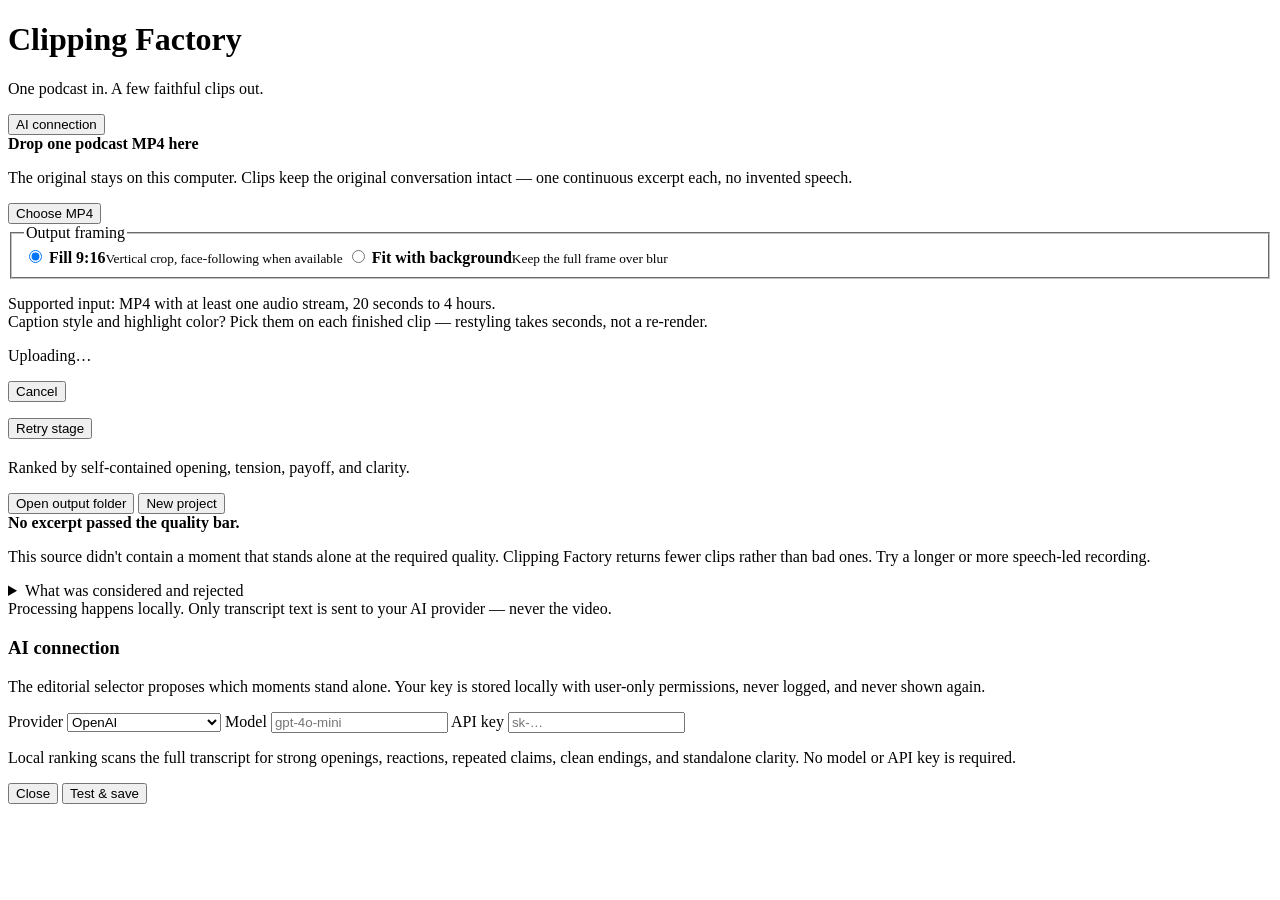
==== commit 3ee231c2: "feat: make output framing selectable" ====
--- a/static/index.html
+++ b/static/index.html
@@ -5,42 +5,129 @@
   <meta name="viewport" content="width=device-width, initial-scale=1">
   <title>Clipping Factory</title>
   <link rel="stylesheet" href="/styles.css">
-  <style>
-    .review-theater[hidden]{display:none}.review-theater{position:fixed;inset:0;z-index:1000;background:rgba(10,10,10,.97);color:#f7f7f2;display:grid;grid-template-rows:auto 1fr auto;padding:22px}.review-top,.review-bottom{display:flex;align-items:center;justify-content:space-between;gap:18px}.review-top{padding-bottom:16px}.review-bottom{padding-top:16px}.review-stage{min-height:0;display:grid;grid-template-columns:minmax(0,1fr) minmax(260px,360px);gap:24px;align-items:center}.review-stage video{width:100%;height:100%;max-height:calc(100vh - 190px);object-fit:contain;border-radius:10px;background:#000}.review-copy h2{font-size:clamp(24px,3vw,42px);line-height:1.08;margin:0 0 14px}.review-copy p{color:#b8b8b0;line-height:1.55}.review-kbd,.review-counts{font-size:12px;color:#aaa}.review-decisions{display:flex;gap:10px;flex-wrap:wrap}.review-decisions button{border-color:#777;background:#191919;color:#fff;min-width:110px}.review-decisions button.active{background:#f5f5ef;color:#111;border-color:#f5f5ef}.review-close{background:transparent;color:#fff;border-color:#666}.review-badge{display:inline-flex;align-items:center;margin:0 0 8px 8px;padding:3px 8px;border:1px solid #aaa;border-radius:999px;font-size:11px;text-transform:uppercase;letter-spacing:.06em}.clip.review-skip{opacity:.52}#review-clips-btn{white-space:nowrap}@media(max-width:760px){.review-theater{padding:14px}.review-stage{grid-template-columns:1fr;grid-template-rows:minmax(0,1fr) auto;gap:12px}.review-stage video{max-height:58vh}.review-copy h2{font-size:24px}.review-bottom{align-items:flex-end}.review-decisions button{min-width:82px}}
-  </style>
 </head>
 <body>
   <div class="shell">
-    <header><div><h1>Clipping Factory</h1><p class="muted tagline">One podcast in. A few faithful clips out.</p></div><button id="ai-btn" type="button"><span id="ai-dot" class="dot"></span><span id="ai-label">AI connection</span></button></header>
-    <div id="setup-banner" class="banner hidden"></div><div id="warning-banner" class="banner warn hidden"></div>
-    <section id="upload-state"><div id="drop" class="upload"><strong>Drop one podcast MP4 here</strong><p class="muted">The original stays on this computer. Clips keep the original conversation intact — one continuous excerpt each, no invented speech.</p><button id="choose-btn" class="primary" type="button">Choose MP4</button><input id="file-input" type="file" accept="video/mp4,.mp4,.m4v" hidden><p class="muted small">Supported input: MP4 with at least one audio stream, 20 seconds to 4 hours.<br>Caption style and highlight color? Pick them on each finished clip — restyling takes seconds, not a re-render.</p></div><div id="upload-progress" class="hidden"><p id="upload-label">Uploading…</p><div class="bar"><div id="upload-bar" class="bar-fill"></div></div></div></section>
-    <section id="processing-state" class="hidden"><div class="source-line"><div><span id="source-name" class="source-name"></span><span id="source-meta" class="muted"></span></div><button id="cancel-btn" type="button">Cancel</button></div><div id="stages" class="progress"></div><div id="current-op" class="current-op hidden"><span class="spinner"></span><span id="current-op-text"></span><span id="elapsed" class="muted"></span></div><div id="error-box" class="error hidden"><div><strong id="error-stage"></strong><p id="error-text"></p></div><button id="retry-btn" class="primary" type="button">Retry stage</button></div></section>
-    <section id="results-state" class="hidden"><div class="results-head"><div><h2 id="results-title"></h2><p class="muted" id="results-sub">Ranked by self-contained opening, tension, payoff, and clarity.</p></div><div class="results-actions"><button id="review-clips-btn" type="button" hidden>Review clips</button><button id="open-folder-btn" type="button">Open output folder</button><button id="new-project-btn" type="button">New project</button></div></div><div id="clips"></div><div id="empty-results" class="empty-results hidden"><strong>No excerpt passed the quality bar.</strong><p class="muted">This source didn't contain a moment that stands alone at the required quality. Clipping Factory returns fewer clips rather than bad ones. Try a longer or more speech-led recording.</p></div><details id="rejected-details" class="rejected hidden"><summary>What was considered and rejected</summary><div id="rejected-list"></div></details></section>
-    <footer class="muted small">Processing happens locally. Only transcript text is sent to your AI provider — never the video.</footer>
+    <header>
+      <div>
+        <h1>Clipping Factory</h1>
+        <p class="muted tagline">One podcast in. A few faithful clips out.</p>
+      </div>
+      <button id="ai-btn" type="button">
+        <span id="ai-dot" class="dot"></span>
+        <span id="ai-label">AI connection</span>
+      </button>
+    </header>
+
+    <div id="setup-banner" class="banner hidden"></div>
+    <div id="warning-banner" class="banner warn hidden"></div>
+
+    <!-- Empty / import state -->
+    <section id="upload-state">
+      <div id="drop" class="upload">
+        <strong>Drop one podcast MP4 here</strong>
+        <p class="muted">The original stays on this computer. Clips keep the original conversation intact — one continuous excerpt each, no invented speech.</p>
+        <button id="choose-btn" class="primary" type="button">Choose MP4</button>
+        <input id="file-input" type="file" accept="video/mp4,.mp4,.m4v" hidden>
+        <fieldset class="framing-choice">
+          <legend>Output framing</legend>
+          <label>
+            <input type="radio" name="framing-mode" value="fill" checked>
+            <span><strong>Fill 9:16</strong><small>Vertical crop, face-following when available</small></span>
+          </label>
+          <label>
+            <input type="radio" name="framing-mode" value="background">
+            <span><strong>Fit with background</strong><small>Keep the full frame over blur</small></span>
+          </label>
+        </fieldset>
+        <p class="muted small">Supported input: MP4 with at least one audio stream, 20 seconds to 4 hours.<br>
+        Caption style and highlight color? Pick them on each finished clip — restyling takes seconds, not a re-render.</p>
+      </div>
+      <div id="upload-progress" class="hidden">
+        <p id="upload-label">Uploading…</p>
+        <div class="bar"><div id="upload-bar" class="bar-fill"></div></div>
+      </div>
+    </section>
+
+    <!-- Processing state -->
+    <section id="processing-state" class="hidden">
+      <div class="source-line">
+        <div>
+          <span id="source-name" class="source-name"></span>
+          <span id="source-meta" class="muted"></span>
+        </div>
+        <button id="cancel-btn" type="button">Cancel</button>
+      </div>
+      <div id="stages" class="progress"></div>
+      <div id="current-op" class="current-op hidden">
+        <span class="spinner"></span>
+        <span id="current-op-text"></span>
+        <span id="elapsed" class="muted"></span>
+      </div>
+      <div id="error-box" class="error hidden">
+        <div>
+          <strong id="error-stage"></strong>
+          <p id="error-text"></p>
+        </div>
+        <button id="retry-btn" class="primary" type="button">Retry stage</button>
+      </div>
+    </section>
+
+    <!-- Results state -->
+    <section id="results-state" class="hidden">
+      <div class="results-head">
+        <div>
+          <h2 id="results-title"></h2>
+          <p class="muted" id="results-sub">Ranked by self-contained opening, tension, payoff, and clarity.</p>
+        </div>
+        <div class="results-actions">
+          <button id="open-folder-btn" type="button">Open output folder</button>
+          <button id="new-project-btn" type="button">New project</button>
+        </div>
+      </div>
+      <div id="clips"></div>
+      <div id="empty-results" class="empty-results hidden">
+        <strong>No excerpt passed the quality bar.</strong>
+        <p class="muted">This source didn't contain a moment that stands alone at the required quality. Clipping Factory returns fewer clips rather than bad ones. Try a longer or more speech-led recording.</p>
+      </div>
+      <details id="rejected-details" class="rejected hidden">
+        <summary>What was considered and rejected</summary>
+        <div id="rejected-list"></div>
+      </details>
+    </section>
+
+    <footer class="muted small">
+      Processing happens locally. Only transcript text is sent to your AI provider — never the video.
+    </footer>
   </div>
-  <div id="modal-backdrop" class="modal-backdrop hidden"><div class="modal"><h3>AI connection</h3><p class="muted small">The editorial selector proposes which moments stand alone. Your key is stored locally with user-only permissions, never logged, and never shown again.</p><label>Provider<select id="provider"><option value="openai">OpenAI</option><option value="anthropic">Anthropic</option><option value="offline">Local ranking (no key)</option></select></label><label id="model-row">Model<input id="model" type="text" placeholder="gpt-4o-mini"></label><label id="key-row">API key<input id="api-key" type="password" placeholder="sk-…" autocomplete="off"></label><p id="offline-note" class="muted small hidden">Local ranking scans the full transcript for strong openings, reactions, repeated claims, clean endings, and standalone clarity. No model or API key is required.</p><p id="test-result" class="small hidden"></p><div class="modal-actions"><button id="modal-close" type="button">Close</button><button id="test-save" class="primary" type="button">Test &amp; save</button></div></div></div>
-  <div id="review-theater" class="review-theater" role="dialog" aria-modal="true" aria-label="Clip review theater" hidden><div class="review-top"><div><strong id="review-progress">1 / 1</strong><span id="review-counts" class="review-counts"></span></div><button id="review-close" class="review-close" type="button">Close · Esc</button></div><div class="review-stage"><video id="review-video" controls playsinline></video><div class="review-copy"><h2 id="review-title"></h2><p id="review-reason"></p><div class="review-kbd">← → navigate · Space play/pause · 1 Keep · 2 Maybe · 3 Skip</div></div></div><div class="review-bottom"><div class="review-decisions"><button type="button" data-review-decision="keep">1 · Keep</button><button type="button" data-review-decision="maybe">2 · Maybe</button><button type="button" data-review-decision="skip">3 · Skip</button></div><span class="review-counts">Decide and jump to the next clip</span></div></div>
+
+  <!-- AI connection modal -->
+  <div id="modal-backdrop" class="modal-backdrop hidden">
+    <div class="modal">
+      <h3>AI connection</h3>
+      <p class="muted small">The editorial selector proposes which moments stand alone. Your key is stored locally with user-only permissions, never logged, and never shown again.</p>
+      <label>Provider
+        <select id="provider">
+          <option value="openai">OpenAI</option>
+          <option value="anthropic">Anthropic</option>
+          <option value="offline">Local ranking (no key)</option>
+        </select>
+      </label>
+      <label id="model-row">Model
+        <input id="model" type="text" placeholder="gpt-4o-mini">
+      </label>
+      <label id="key-row">API key
+        <input id="api-key" type="password" placeholder="sk-…" autocomplete="off">
+      </label>
+      <p id="offline-note" class="muted small hidden">Local ranking scans the full transcript for strong openings, reactions, repeated claims, clean endings, and standalone clarity. No model or API key is required.</p>
+      <p id="test-result" class="small hidden"></p>
+      <div class="modal-actions">
+        <button id="modal-close" type="button">Close</button>
+        <button id="test-save" class="primary" type="button">Test &amp; save</button>
+      </div>
+    </div>
+  </div>
+
   <script src="/app.js"></script>
-  <script>
-  (()=>{
-    const STORE="cf-review-decisions-v1",root=document.getElementById("clips"),results=document.getElementById("results-state"),open=document.getElementById("review-clips-btn"),theater=document.getElementById("review-theater"),video=document.getElementById("review-video"),title=document.getElementById("review-title"),reason=document.getElementById("review-reason"),progress=document.getElementById("review-progress"),counts=document.getElementById("review-counts"),buttons=[...theater.querySelectorAll("[data-review-decision]")];
-    let items=[],index=0,decisions=load();
-    function load(){try{return JSON.parse(localStorage.getItem(STORE)||"{}")||{}}catch(_){return{}}}
-    function save(){try{localStorage.setItem(STORE,JSON.stringify(decisions))}catch(_){}}
-    function key(src){try{return new URL(src,location.href).pathname}catch(_){return src}}
-    function collect(){items=[...root.querySelectorAll("article.clip")].flatMap(card=>{const player=card.querySelector(".preview video");return player?[{card,player,key:key(player.src),title:card.querySelector("h3")?.textContent||"Untitled clip",reason:card.querySelector(".why")?.textContent||""}]:[]});open.hidden=!items.length;paint();if(!theater.hidden){if(!items.length)closeReview();else{index=Math.min(index,items.length-1);show(false)}}}
-    function paint(){for(const item of items){const old=item.card.querySelector(".review-badge"),decision=decisions[item.key];item.card.classList.toggle("review-skip",decision==="skip");if(!decision){old?.remove();continue}if(old&&old.textContent===decision)continue;old?.remove();const badge=document.createElement("span");badge.className="review-badge";badge.textContent=decision;item.card.querySelector(".rank")?.appendChild(badge)}}
-    function updateCounts(){const keys=new Set(items.map(i=>i.key)),t={keep:0,maybe:0,skip:0};for(const[k,v]of Object.entries(decisions))if(keys.has(k)&&v in t)t[v]++;counts.textContent=` · ${t.keep} keep · ${t.maybe} maybe · ${t.skip} skip`}
-    function show(autoplay=true){const item=items[index];if(!item)return;if(video.src!==item.player.src)video.src=item.player.src;title.textContent=item.title;reason.textContent=item.reason;progress.textContent=`${index+1} / ${items.length}`;updateCounts();for(const b of buttons)b.classList.toggle("active",b.dataset.reviewDecision===decisions[item.key]);if(autoplay)video.play().catch(()=>{})}
-    function openReview(){collect();if(!items.length)return;const first=items.findIndex(i=>!decisions[i.key]);index=first<0?0:first;theater.hidden=false;document.body.style.overflow="hidden";show(true)}
-    function closeReview(){video.pause();theater.hidden=true;document.body.style.overflow="";paint()}
-    function decide(value){const item=items[index];if(!item)return;decisions[item.key]=value;save();paint();if(index<items.length-1){index++;show(true)}else show(false)}
-    function move(delta){const next=Math.max(0,Math.min(items.length-1,index+delta));if(next!==index){index=next;show(true)}}
-    function typing(target){return target instanceof Element&&(target.matches("input,select,textarea")||target.isContentEditable)}
-    open.addEventListener("click",openReview);document.getElementById("review-close").addEventListener("click",closeReview);for(const b of buttons)b.addEventListener("click",()=>decide(b.dataset.reviewDecision));
-    document.addEventListener("keydown",event=>{if(typing(event.target))return;if(theater.hidden){if((event.key==="r"||event.key==="R")&&!results.classList.contains("hidden")&&items.length){event.preventDefault();openReview()}return}if(event.key==="Escape")closeReview();else if(event.key==="ArrowLeft"){event.preventDefault();move(-1)}else if(event.key==="ArrowRight"){event.preventDefault();move(1)}else if(event.key===" "){event.preventDefault();video.paused?video.play().catch(()=>{}):video.pause()}else if(event.key==="1")decide("keep");else if(event.key==="2")decide("maybe");else if(event.key==="3")decide("skip")});
-    new MutationObserver(collect).observe(root,{childList:true});collect();
-  })();
-  </script>
 </body>
 </html>
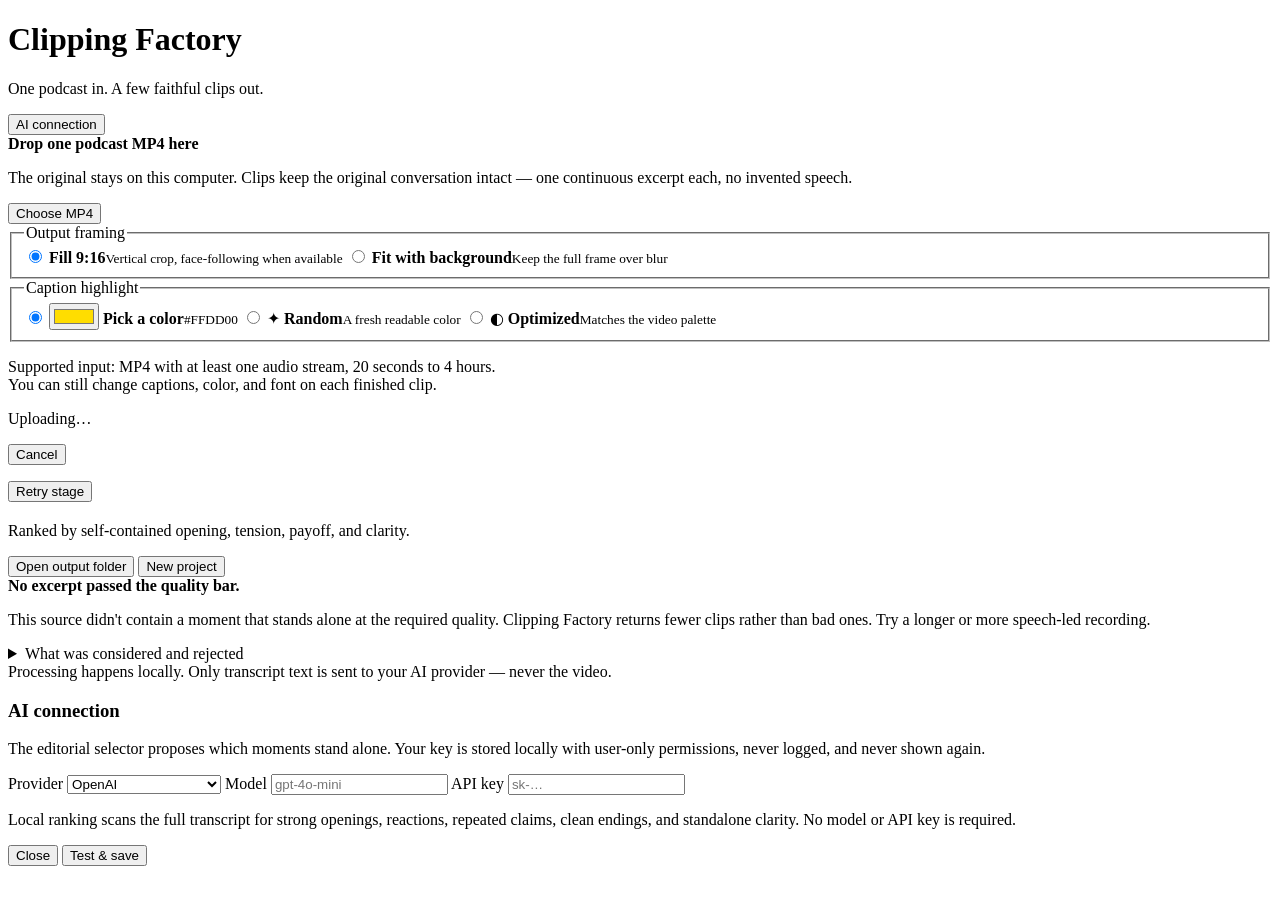
==== commit 0bbf0eba: "feat: add smart accents and caption fonts" ====
--- a/static/index.html
+++ b/static/index.html
@@ -40,8 +40,26 @@
             <span><strong>Fit with background</strong><small>Keep the full frame over blur</small></span>
           </label>
         </fieldset>
+        <fieldset class="accent-choice">
+          <legend>Caption highlight</legend>
+          <label class="accent-option">
+            <input type="radio" name="accent-mode" value="manual" checked>
+            <span class="accent-icon manual"><input id="upload-accent-color" type="color" value="#FFDD00" aria-label="Caption highlight color"></span>
+            <span><strong>Pick a color</strong><small id="upload-accent-hex">#FFDD00</small></span>
+          </label>
+          <label class="accent-option">
+            <input type="radio" name="accent-mode" value="random">
+            <span class="accent-icon random">✦</span>
+            <span><strong>Random</strong><small>A fresh readable color</small></span>
+          </label>
+          <label class="accent-option">
+            <input type="radio" name="accent-mode" value="optimized">
+            <span class="accent-icon optimized">◐</span>
+            <span><strong>Optimized</strong><small>Matches the video palette</small></span>
+          </label>
+        </fieldset>
         <p class="muted small">Supported input: MP4 with at least one audio stream, 20 seconds to 4 hours.<br>
-        Caption style and highlight color? Pick them on each finished clip — restyling takes seconds, not a re-render.</p>
+        You can still change captions, color, and font on each finished clip.</p>
       </div>
       <div id="upload-progress" class="hidden">
         <p id="upload-label">Uploading…</p>
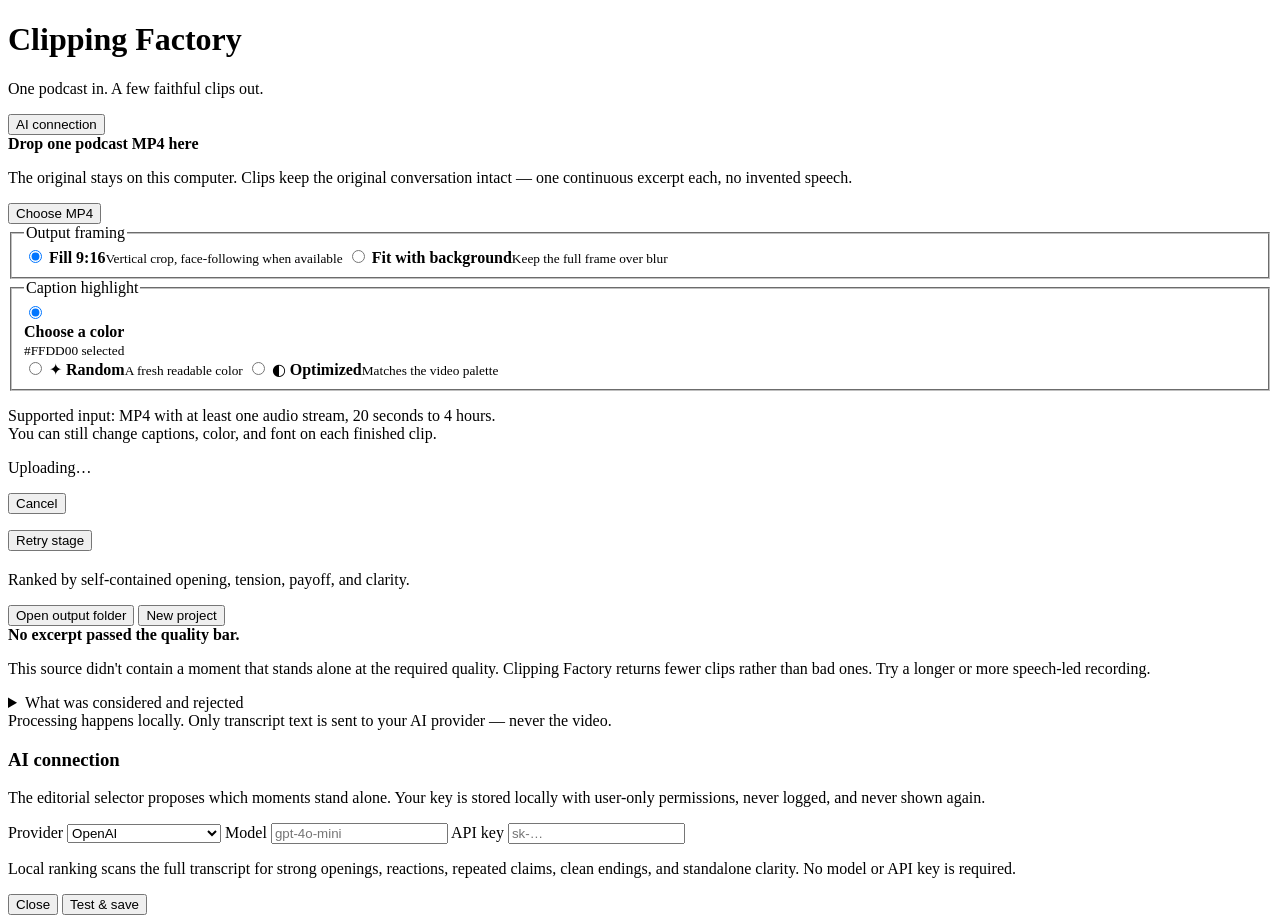
==== commit 41d7bcbb: "fix: replace upload color picker with presets" ====
--- a/static/index.html
+++ b/static/index.html
@@ -42,11 +42,15 @@
         </fieldset>
         <fieldset class="accent-choice">
           <legend>Caption highlight</legend>
-          <label class="accent-option">
+          <div class="accent-option accent-palette">
             <input type="radio" name="accent-mode" value="manual" checked>
-            <span class="accent-icon manual"><input id="upload-accent-color" type="color" value="#FFDD00" aria-label="Caption highlight color"></span>
-            <span><strong>Pick a color</strong><small id="upload-accent-hex">#FFDD00</small></span>
-          </label>
+            <div>
+              <strong>Choose a color</strong>
+              <div id="upload-swatches" class="upload-swatches" role="group" aria-label="Caption highlight colors"></div>
+              <small id="upload-accent-hex">#FFDD00 selected</small>
+              <input id="upload-accent-color" type="hidden" value="#FFDD00">
+            </div>
+          </div>
           <label class="accent-option">
             <input type="radio" name="accent-mode" value="random">
             <span class="accent-icon random">✦</span>
